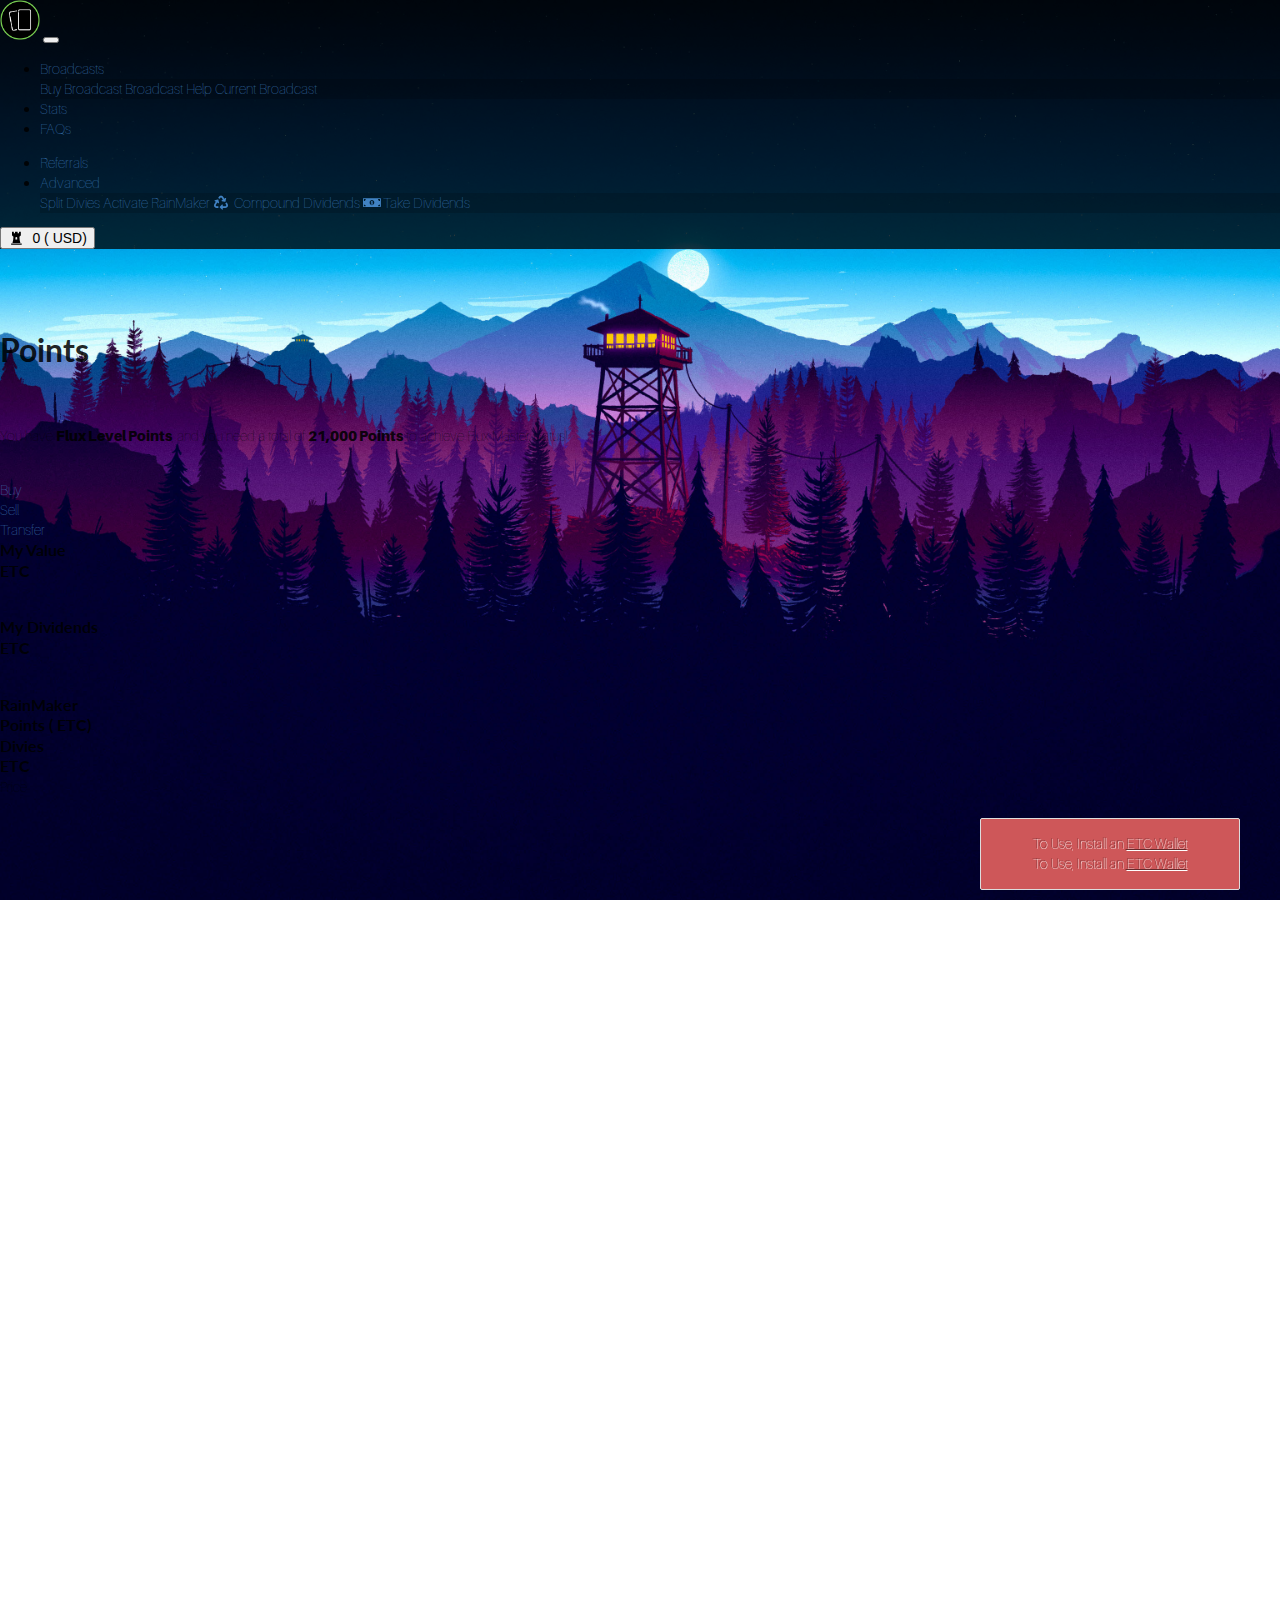
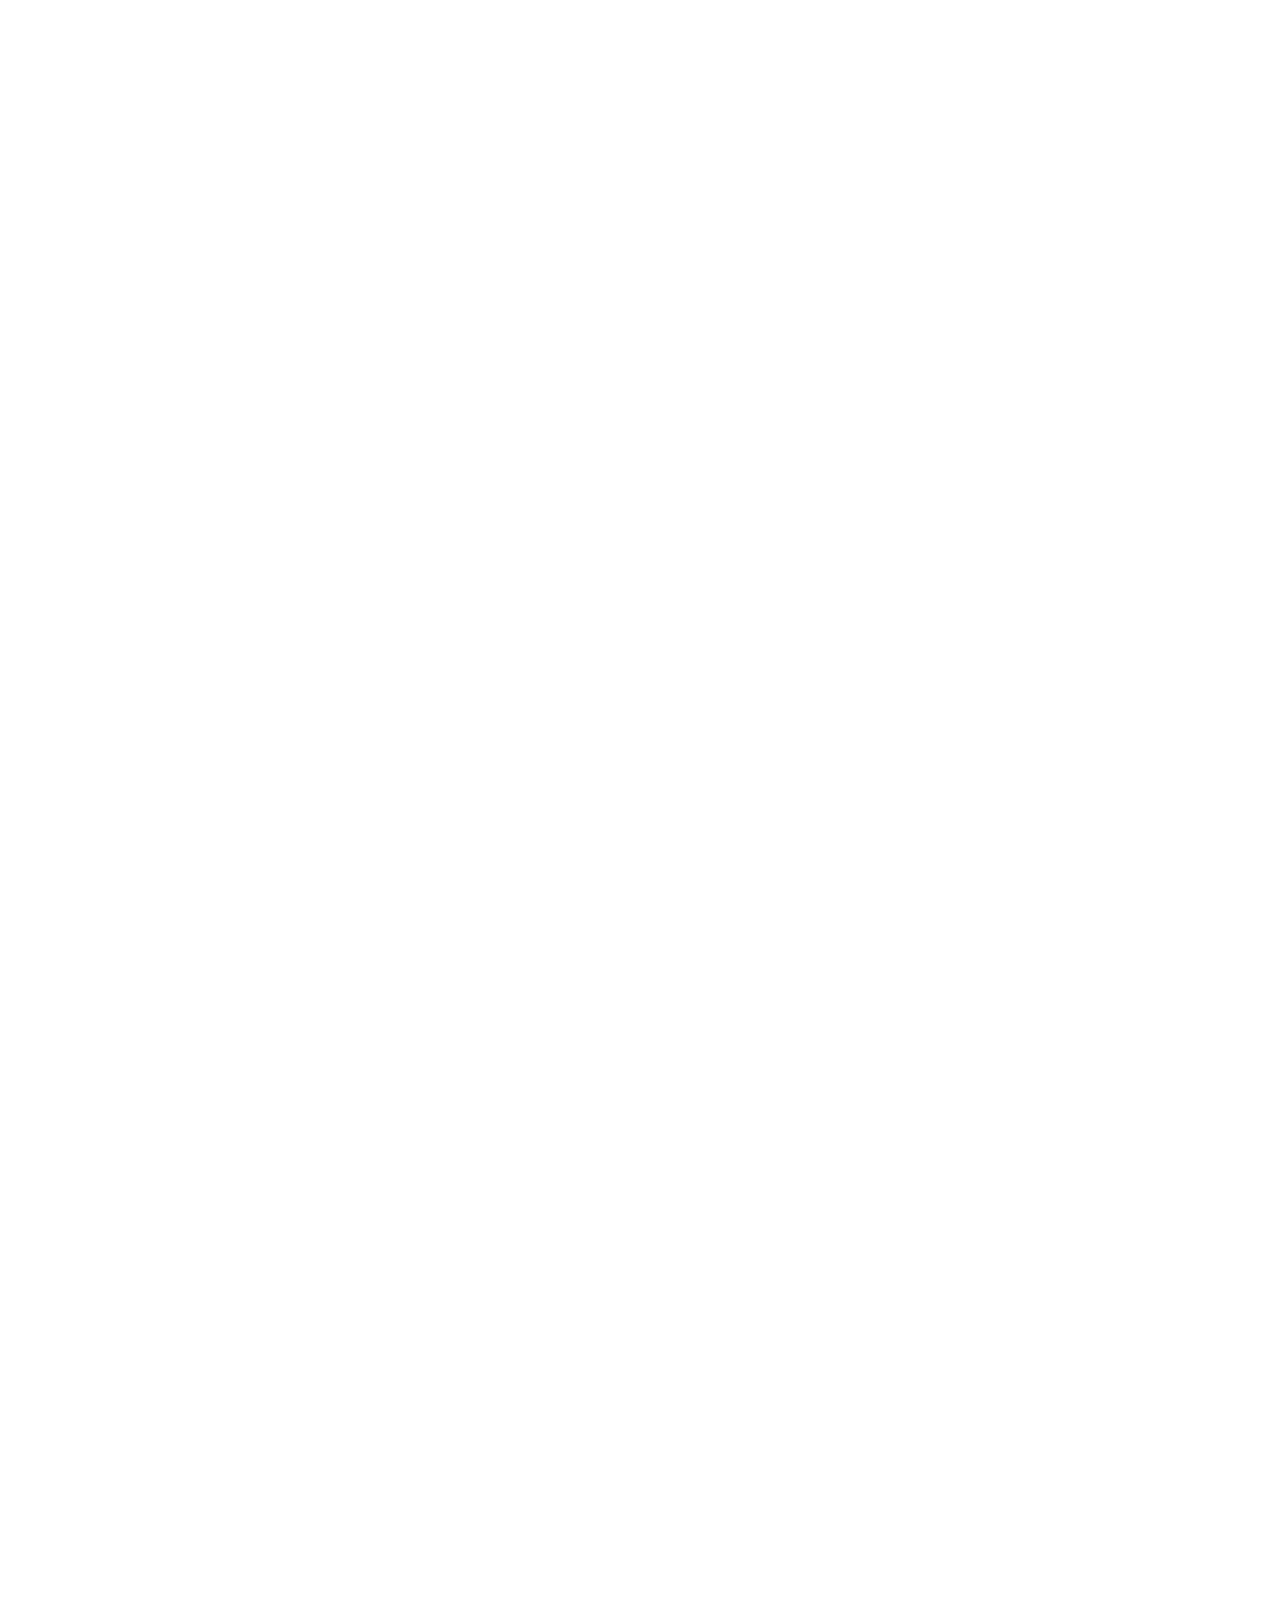
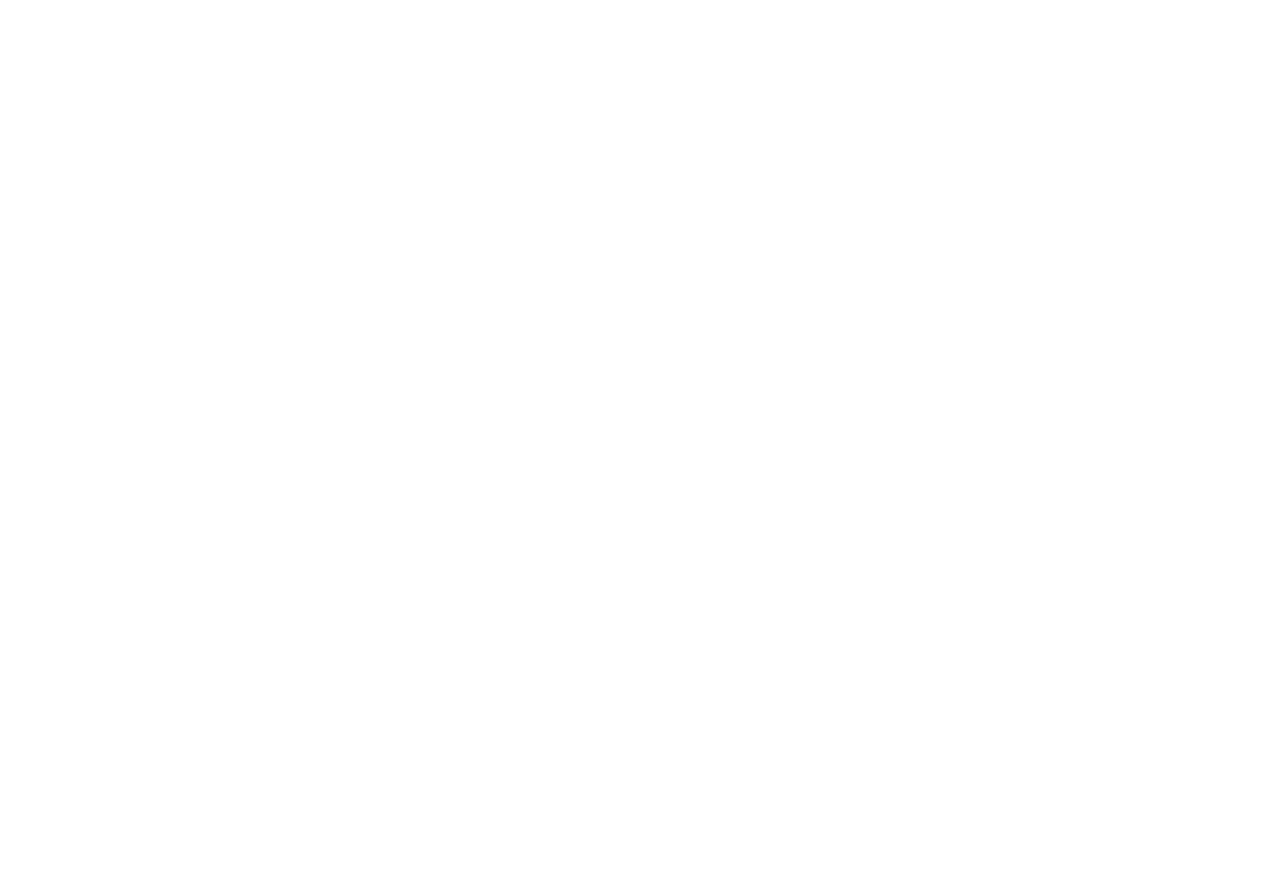
==== index.html @ c02191a7 "Added price charts, UI mods" ====
<!DOCTYPE html>
<html>

<head>
    <meta name="twitter:card" content="summary_large_image" />
    <meta name="twitter:creator" content="@ArcadiumETC" />
    <meta name="twitter:title" content="Flux UI" />
    <meta name="twitter:description" content="Flux UI is an alternative interface for Commonwealth Planetary Prosperity - Try it today!" />
    <meta name="twitter:image" content="https://flux.arcadium.network/assets/img/coin.png"/>
    <meta property="og:url" content="https://flux.arcadium.network" />
    <meta property="og:type" content="website" />
    <meta property="og:title" content="Flux UI" />
    <meta property="og:description" content="Flux UI is an alternative interface for Commonwealth Planetary Prosperity - Try it today!" />
    <meta property="og:image" content="https://flux.arcadium.network/assets/img/coin.png"/>
    <title>Flux UI</title>
    <meta charset="utf8">
    <meta name="description" content="Fast, passive payments for anyone using Ethereum Classic. Provides a steady source of income for entrepeneuers and nomads. Use algorithms and sound money to plan for the future and gain peace of mind.">
    <meta name="keywords" content="Payments, Payment Processing, Live Streaming, ETC Dapps,Ethereum Classic, ETC, Universal Basic Income Dapp, UBI Dapp, UBI Ethereum, Universal Basic income Ethereum, Employment Insurance, Blockchain Insurance, Coops, Cooperative, Blockchain, Blockchain Technology">
    <meta name="viewport" content="width=device-width, initial-scale=1, minimum-scale=1, maximum-scale=1">
    
    <!-- CSS -->
    <link rel="stylesheet" href="assets/css/semantic.min.css">
    <link rel="stylesheet" href="assets/css/alertify.min.css" />
    
  
    
    <!-- Default theme -->
    <link rel="stylesheet" href="assets/css/themes/default.min.css" />
    <link rel="stylesheet" href="assets/css/farmer.css" />
    <link rel="stylesheet" href="assets/css/powh5_style.css" />
    
    <!-- Plugins -->
    <link rel="stylesheet" href="assets/css/ekko-lightbox.min.css">
    <link rel="stylesheet" href="assets/css/tether.min.css">
    <link rel="stylesheet" href="assets/css/owl.carousel.min.css">
    <link rel="stylesheet" href="assets/css/owl.carousel.theme.min.css">
    
    <link rel="stylesheet" href="https://fonts.googleapis.com/icon?family=Material+Icons">
    
    <script src="https://kit.fontawesome.com/f352960784.js" crossorigin="anonymous"></script>

    <!-- Bootstrap theme -->
    <link rel="stylesheet" href="https://stackpath.bootstrapcdn.com/bootswatch/4.4.1/cyborg/bootstrap.min.css">

    <link rel="icon" type="image/png" href="assets/img/etc.png">
</head>

<body>
    <nav class="navbar navbar-expand-lg navbar-dark bg-inverse fluxElementDark1 fixed-top">
        <a class="navbar-brand" href="index.html"><img src="./assets/img/logo_transparent.png" alt="Logo" style="width:40px;"></a>
        <button class="navbar-toggler" type="button" data-toggle="collapse" data-target="#navbarColor02" aria-controls="navbarColor02" aria-expanded="false" aria-label="Toggle navigation">
            <span class="navbar-toggler-icon"></span>
        </button>

        <div class="collapse navbar-collapse" id="navbarColor02">
            <ul class="navbar-nav mr-auto">
                <li class="nav-item dropdown">
                    <a id="navbarDropdown" class="nav-link dropdown-toggle" href="#" role="button" data-toggle="dropdown" aria-haspopup="true" aria-expanded="false" v-pre>
                        <i class="fas fa-bullhorn"></i> Broadcasts <span class="caret"></span>
                    </a>

                    <div class="dropdown-menu dropdown-menu-right fluxElementDark2" aria-labelledby="navbarDropdown">
                        <a class="dropdown-item" href="#" data-toggle="modal" data-target="#sponsorPurchaseModal">Buy Broadcast</a>
                        <a class="dropdown-item" href="#" data-toggle="modal" data-target="#sponsorInstructorModal">Broadcast Help</a>
                        <a class="dropdown-item" href="#" data-toggle="modal" data-target="#sponsorDetailsModal" target="_blank">Current Broadcast</a>
                    </div>
                </li>
                <li class="nav-item"><a class="nav-link" href="#" data-toggle="modal" data-target="#statsModal"><i class="fas fa-info"></i> Stats</a></li>
                <li class="nav-item"><a class="nav-link" href="#" data-toggle="modal" data-target="#faqsModal"><i class="fas fa-question"></i> FAQs</a></li>
            </ul>
            
            <ul class="navbar-nav ml-auto">
                <li class="nav-item"><a class="nav-link" href="#" data-toggle="modal" data-target="#referralModal"><i class="fas fa-share"></i> Referrals</a></li>
                
                <li class="nav-item dropdown">
                    <a id="navbarDropdown" class="nav-link dropdown-toggle" href="#" role="button" data-toggle="dropdown" aria-haspopup="true" aria-expanded="false" v-pre>
                        Advanced <span class="caret"></span>
                    </a>

                    <div class="dropdown-menu dropdown-menu-right fluxElementDark2" aria-labelledby="navbarDropdown">
                        <a class="dropdown-item" href="#" id="distribute"><i class="fas fa-share-alt"></i> Split Divies</a>
                        <a class="dropdown-item" href="#" id="rainMaker"><i class="fas fa-cloud-rain"></i> Activate RainMaker</a>
                        <a class="dropdown-item" href="#" id="reinvest"><i class="recycle icon"></i>Compound Dividends</a>
                        <a class="dropdown-item" href="#" id="withdraw"><i class="money bill alternate icon"></i>Take Dividends</a>
                    </div>
                </li>
            </ul>

            <form class="form-inline my-2 my-lg-0">
                <button class="btn btn-secondary btn-block my-2 my-sm-0" type="submit"><i class="chess rook icon"></i> <span id="etcInContract">0</span> (<span id="sizeUSD">   </span> USD)</button>
            </form>
        </div>
    </nav>
    <br />
    <br />
    <br />
    <br />
    
    <div class="container">
        <div class="row jumbotron">
            <div class="container">
                <div class="row">
                    <h1><span id="myCropTokens"></span> Points</h1><br />
                </div>
                
                <div class="row">
                    <div class="col">
                        <div class="progress">
                            <div class='progress-bar bg-success progress-bar-striped progress-bar-animated' role='progressbar'  aria-valuemin='0' aria-valuemax='21000' id='fluxLevelBar' style="width: 100%"></div>
                        </div>
                        <br />
                        
                        <p>You have <b class="text-warning"><span id="fluxLevelText">Flux Level</span> Points</b>, and you need a total of <b class="text-success">21,000 Points</b> to achieve Flux Master status!</p><br />
                    </div>
                </div>
                
                <div class="row">
                    <div class="col">
                        <a class="btn btn-block btn-outline-success" href="#" data-toggle="modal" data-target="#buyTokensModal">Buy</a>
                    </div>
                            
                    <div class="col">
                        <a class="btn btn-block btn-outline-danger" href="#" data-toggle="modal" data-target="#sellTokensModal">Sell</a>
                    </div>
                            
                    <div class="col">
                        <a class="btn btn-block btn-outline-primary" href="#" data-toggle="modal" data-target="#transferTokensModal">Transfer</a>
                    </div>
                </div>
            </div>
        </div>
        
        <div class="row">
            <div class="col-md-3">
                <h5 class="text-center">
                    My Value<br />
                    <span class="badge badge-pill badge-warning"><span id="myETCValue" class=""></span> ETC</span>
                    <br />
                </h5>
                <br />
            </div>
            
            <div class="col-md-3">
                <h5 class="text-center">
                    My Dividends<br />
                    <span class="badge badge-pill badge-primary"><span id="myCropDividends" class=""></span> ETC</span>
                    <br />
                </h5>
                <br />
            </div>

            <div class="col-md-3">
                <h5 class="text-center">
                    RainMaker<br />
                    <span class="badge badge-pill badge-warning"><span id="rainMakerTokens"></span> Points (<span id="rainMakerDividends"></span> ETC)</span>
                    <br />
                </h5>
            </div>
            
            <div class="col-md-3">
                <h5 class="text-center">
                    Divies<br />
                    <span class="badge badge-pill badge-warning"><span id="diviesBalance"></span> ETC</span>
                    <br />
                </h5>
            </div>
        </div>
        
        <div class="row">
            <div class="col" id="myHoldings">
                
        </div>
        </div>
        
        <div class="row">
            <div class="col card border-info">
                <div class="card-header bg-default text-white">Price</div>
                <div class="card-body">
                    <small>(Over last 7 Days)</small>
                    <svg id="container"></svg>
                    <a href="https://www.xenobank.com/" target="_blank" style="font-size:10px;">(More Data at Xenobank.com)</a>
                </div>
            </div>
        </div>
        <br />
    </div>
    
    <footer class="container jumbotron py-5">
        <div class="row">
            <div class="col-12 col-md">
                <small class="d-block mb-3 text-muted">Thank you for using Flux UI! If you find it useful, I could always do with another cup of coffee (or some extra Dividends)! Have a great day!</small>
                <a class="btn btn-sm btn-success" href="#" data-toggle="modal" data-target="#donateModal">Donate to Arcadium</a>
            </div>
            <div class="col-6 col-md">
                <h5>Arcadium</h5>
                <ul class="list-unstyled text-small">
                    <li><a class="text-muted" href="https://flux.arcadium.network">Flux UI</a></li>
                    <li><a class="text-muted" href="https://vault.arcadium.network" target="_blank">Vault</a></li>
                    <li><a class="text-muted" href="https://twitter.com/ArcadiumETC" target="_blank">Twitter</a></li>
                    <li><a class="text-muted" href="https://github.com/ArcadiumNetwork" target="_blank">GitHub</a></li>
                    <li><a class="text-muted" href="https://t.me/ArcadiumNetwork" target="_blank">Telegram</a></li>
                    
                </ul>
            </div>
            <div class="col-6 col-md">
                <h5>Commonwealth</h5>
                <ul class="list-unstyled text-small">
                    <li><a class="text-muted" href="https://commonwealth.gg" target="_blank">commonwealth.gg</a></li>
                    <li><a class="text-muted" href="https://twitter.com/P3COfficial" target="_blank">Twitter</a></li>
                    <li><a class="text-muted" href="https://medium.com/@masterhax" target="_blank">Medium</a></li>
                    <li><a class="text-muted" href="https://discord.gg/jzZa4SF" target="_blank">Discord</a></li>
                </ul>
            </div>
            <div class="col-6 col-md">
                <h5>Resources</h5>
                <ul class="list-unstyled text-small">
                    <li><a class="text-muted" href="https://blockscout.com/etc/mainnet/address/0xde6fb6a5adbe6415cdaf143f8d90eb01883e42ac/contracts" target="_blank">Smart Contract</a></li>
                    <li><a class="text-muted" href="https://blockscout.com/etc/mainnet/address/0x2078adfc93c4d059f8d038cd699bacada37c76e7/contracts" target="_blank">RainMaker</a></li>
                    <li><a class="text-muted" href="https://blockscout.com/etc/mainnet/address/0xd1a231ae68ebe7aec3ecdaeac4c0776eb525d969/contracts" target="_blank">Divies</a></li>
                    <li><a class="text-muted" href="https://github.com/p3c-bot/p3c-bot.github.io" target="_blank">GitHub</a></li>
                </ul>
            </div>
            <div class="col-6 col-md">
                <h5>About</h5>
                <ul class="list-unstyled text-small">
                    <li><a class="text-muted" href="https://twitter.com/ArcadiumETC" target="_blank">Twitter</a></li>
                    <li><a class="text-muted" href="https://instagram.com/arcadiumnetwork" target="_blank">Instagram</a></li>
                    <li><a class="text-muted" href="https://t.me/ArcadiumNetwork" target="_blank">Telegram</a></li>
                </ul>
            </div>
        </div>
    </footer>
    
    <div class="modal" id="referralModal">
        <div class="modal-dialog">
            <div class="modal-content">
                <div class="modal-header">
                    <h4 class="modal-title"><i class="fas fa-long-arrow-alt-right"></i>  Referrals</h4>
                    <button type="button" class="close" data-dismiss="modal">&times;</button>
                </div>

                <div class="modal-body">
                    <div class="container">
                        <div class="row">
                            <div id="masternode" class="ui segments masternode hidden">
                                <div class="link masternode">
                                    <a id="masternodeLink" href="/?ref=0x">https://flux.arcadium.network/index.html?ref=0x123456</a>
                                    <button id="copyMNButton" class="btn btn-primary" data-clipboard-text="">
                                        <i class="copy icon"></i> Copy Address
                                    </button>
                                </div>  
                            </div>
                            <p>API Key:
                                <strong>33%</strong> of the community fee (3% of total) goes to the link creator when Points are bought with their link. <b>You must have 1 Point for your link to be active.</b> <a href="https://medium.com/@masterhax/how-do-referral-links-work-in-p3c-13c8242fd9d9" target="_blank">Learn more.</a>
                            </p>
                        </div>
                    </div>
                    
                    <div class="text-center">
                        <a href="#">Button to Copy</a>
                    </div>
                </div>

                <div class="modal-footer">
                    <button type="button" class="btn btn-danger" data-dismiss="modal">Close</button>
                </div>
            </div>
        </div>
    </div>
    
    <div class="modal" id="donateModal">
        <div class="modal-dialog">
            <div class="modal-content">
                <div class="modal-header">
                    <h4 class="modal-title"><i class="fas fa-long-arrow-alt-right"></i>  Donate to Arcadium</h4>
                    <button type="button" class="close" data-dismiss="modal">&times;</button>
                </div>

                <div class="modal-body">
                    <div class="container">
                        <div class="row">
                            <div class="col text-center">
                                <b>Send me some Points</b>
                                <img src="https://chart.googleapis.com/chart?chs=150x150&amp;cht=qr&amp;chl=0x8C3384569C5174E8Fe196b007fBbf4557475c6F5&amp;choe=UTF-8" alt="Flux Donations Address">
                                <br />
                                <small>Donating Points to Arcadium helps to motivate further development!</small><br />
                            </div>
                            
                            <div class="col text-center">
                                <b>Send Divies some ETC</b>
                                <img src="https://chart.googleapis.com/chart?chs=150x150&amp;cht=qr&amp;chl=0xd1A231ae68eBE7Aec3ECDAEAC4C0776eB525D969&amp;choe=UTF-8" alt="Flux Donations Address">
                                <br />
                                <small>Donating ETC to Divies helps the entire Commonwealth! Thank You!</small><br />
                            </div>
                        </div>
                    </div>
                    
                    <div class="text-center">
                        
                    </div>
                    <p>Thank you very much for considering a donation to Arcadium! Before you continue, please be aware that anything sent to Arcadium addresses cannot be refunded - so please, only send what you can absolutely afford. Donations received by Arcadium will be used to fund future development efforts and new projects. Donations of ETC to Divies will help the entire Commonwealth.</p>
                </div>

                <div class="modal-footer">
                    <button type="button" class="btn btn-danger" data-dismiss="modal">Close</button>
                </div>
            </div>
        </div>
    </div>
    
    <!-- Modals -->
    <div class="modal" id="buyTokensModal">
            <div class="modal-dialog">
                <div class="modal-content">
                    <div class="modal-header">
                        <h4 class="modal-title"><i class="fas fa-dollar-sign"></i>  Buy Points</h4>
                        <button type="button" class="close" data-dismiss="modal">&times;</button>
                    </div>

                    <div class="modal-body" id="buyArea">
                        <h3><strong>Price: </strong><span id="tokenBuyGet">0.0000</span></h3>
                        <small>Right now, 1 Point costs <b><span id="priceUSD"></span> USD</b>.</small>
                        <input placeholder="ETC to Spend..." class="form-control" type="text" id="buyInput"><br />
                        <button id="buy" class="btn btn-block btn-success">Buy Points</button>
                        <div id="buyAmount" class="ui fluid large basic green button approx no click buy-amount">
                            <i>How much will you buy?</i>
                        </div>
                    </div>

                    <div class="modal-footer">
                        <button type="button" class="btn btn-danger" data-dismiss="modal">Close</button>
                    </div>
                </div>
            </div>
        </div>
        
        <div class="modal" id="sellTokensModal">
            <div class="modal-dialog">
                <div class="modal-content">
                    <div class="modal-header">
                        <h4 class="modal-title"><i class="fas fa-dollar-sign"></i>  Sell Points</h4>
                        <button type="button" class="close" data-dismiss="modal">&times;</button>
                    </div>

                    <div class="modal-body">
                        <h3><strong>Price: </strong><span class="buy-price" id="tokenSellGet">0.00</span></h3>
                        <input placeholder="Points to Sell..." class="form-control" type="text" id="sellInput"><br />
                        <button id="sell" class="btn btn-block btn-danger">Sell Points</button>
                        <div id="sellAmount" class="ui fluid large basic blue button no click approx" style="margin-top:10px;">
                            <i>How much will you sell?</i>
                        </div>
                    </div>

                    <div class="modal-footer">
                        <button type="button" class="btn btn-danger" data-dismiss="modal">Close</button>
                    </div>
                </div>
            </div>
        </div>
        
        <div class="modal" id="transferTokensModal">
            <div class="modal-dialog">
                <div class="modal-content">
                    <div class="modal-header">
                        <h4 class="modal-title"><i class="fas fa-long-arrow-alt-right"></i>  Transfer Points</h4>
                        <button type="button" class="close" data-dismiss="modal">&times;</button>
                    </div>

                    <div class="modal-body">
                        <b>Pure Address:</b> <span id="myCropAddress" class="approx"></span>
                        <button id="copyAddressButton" class="btn btn-block btn-warning" data-clipboard-text=""><i class="copy icon"></i> Copy Address</button><br />
                        <input type="text" id="transferAddress" class="form-control" placeholder="Destination Address"><br />
                        <input type="text" id="transferTokenCount" class="form-control" placeholder="Amount of Points"><br />
                        <button id="transfer" class="btn btn-block btn-info"><i class="right arrow icon"></i> Transfer</button>
                    </div>

                    <div class="modal-footer">
                        <button type="button" class="btn btn-danger" data-dismiss="modal">Close</button>
                    </div>
                </div>
            </div>
        </div>
    
    <div class="modal" id="faqsModal">
        <div class="modal-dialog">
            <div class="modal-content">
                <div class="modal-header">
                    <h4 class="modal-title"><i class="fas fa-long-arrow-alt-right"></i>  FAQs</h4>
                    <button type="button" class="close" data-dismiss="modal">&times;</button>
                </div>

                <div class="modal-body">
                    <div class="container">
                        <div class="row">
                            <h3>What is Flux UI?</h3>
                            <p>
                                Flux UI is a new project built upon Commonwealth - a Planetary Prosperity for the Future. It offers an alternative interface to manage your Points and Dividends, and will offer more unique features as development continues.<br />
                                <br />
                                Flux UI has been developed atop the Pure model of P3C - so you will have tokens directly in your wallet, rather than in a Farm or Crop. If you wish to use these features, you can access them via <a href="https://commonwealth.gg/use.html">The original Commonwealth interface</a>.
                            </p>
                            <a href="https://github.com/arcadiumnetwork/Flux-UI" class="btn btn-secondary btn-block" target="_blank">GitHub</a><br />
                            <hr />
                            <br />
                        </div>
                        <br />
                        
                        <div class="row">
                            <h3>About the Project</h3>
                            <p>
                                If you have any questions about Flux UI, or if you would like to build upon it, the links below may be of great help to you. Of course, feel free to join our Community on Telegram, too!
                            </p>
                            <a href="https://t.me/Flux UIETC" class="btn btn-primary btn-block" target="_blank">Join the Community</a><br />
                            <hr />
                            <br />
                        </div>
                        <br />
                        
                        <div class="row">
                            <h3>Learn More</h3>
                            <p>
                                Flux UI is a new project built upon Commonwealth - a Planetary Prosperity for the Future. It offers an alternative interface to manage your Points and Dividends, and will offer more unique features as development continues.<br />
                                <br />
                                Flux UI has been developed atop the Pure model of P3C - so you will have tokens directly in your wallet, rather than in a Farm or Crop. If you wish to use these features, you can access them via <a href="https://commonwealth.gg/use.html">The original Commonwealth interface</a>.
                            </p>
                            <a href="https://commonwealth.gg" class="btn btn-info btn-block" target="_blank">Commonwealth</a>
                        </div>
                        <br />
                        
                    </div>
                </div>

                <div class="modal-footer">
                    <button type="button" class="btn btn-danger" data-dismiss="modal">Close</button>
                </div>
            </div>
        </div>
    </div>
    
    <div class="modal" id="statsModal">
            <div class="modal-dialog">
                <div class="modal-content">
                    <div class="modal-header">
                        <h4 class="modal-title"><i class="fas fa-long-arrow-alt-right"></i>  Commonwealth Stats</h4>
                        <button type="button" class="close" data-dismiss="modal">&times;</button>
                    </div>

                    <div class="modal-body">
                        <div id="createdStats">
                            <h3>Dividends Distributed: <b><span id="totalDividends"></span></b> <i>(about <span id="dividendsUSD"></span> USD)</i></h3>
                        </div>
                    </div>

                    <div class="modal-footer">
                        <button type="button" class="btn btn-danger" data-dismiss="modal">Close</button>
                    </div>
                </div>
            </div>
        </div>
    
    <!-- Sponsor Modals -->
    <div class="modal" id="sponsorPurchaseModal">
        <div class="modal-dialog">
            <div class="modal-content">
                <div class="modal-header">
                    <h4 class="modal-title"><i class="fas fa-long-arrow-alt-right"></i>  Buy Adspace</h4>
                    <button type="button" class="close" data-dismiss="modal">&times;</button>
                </div>

                <div class="modal-body">
                    <form class="ui form">
                        <div class="form-group">
                            <label>Img URL (30x30) - Optional:</label>
                            <input type="text" id="imgLink" class="form-control" placeholder="https://i.imgur.com/7iEyv4Q.png">
                        </div>
                        
                        <div class="form-group">
                            <label>Text</label>
                            <input type="text" id="text" class="form-control" placeholder="New ICO incoming!">
                        </div>
                        
                        <div class="form-group">
                            <label>Link Text</label>
                            <input type="text" id="hyperlinkText" class="form-control" placeholder="Click Here.">
                        </div>
                        
                        <div class="form-group">
                            <label>Link (include http/https):</label>
                            <input type="text" id="hyperlink" class="form-control" placeholder="https://company.com">
                        </div>
                    </form>
                    
                    <div class="row sponsor">
                        <p>Preview: </p>
                        <div id="sampleAd" class="current"></div>
                    </div>
                    <button id="sample"   class="btn btn-block btn-info">Generate Preview</button>
                    <button id="purchase" class="btn btn-block btn-success">Purchase for <div id="price">price</div></button>
                </div>

                <div class="modal-footer">
                    <button type="button" class="btn btn-danger" data-dismiss="modal">Close</button>
                </div>
            </div>
        </div>
    </div>

    <div class="modal" id="sponsorInstructorModal">
            <div class="modal-dialog">
                <div class="modal-content">
                    <div class="modal-header">
                        <h4 class="modal-title"><i class="fas fa-long-arrow-alt-right"></i>  How to Use</h4>
                        <button type="button" class="close" data-dismiss="modal">&times;</button>
                    </div>

                    <div class="modal-body">
                        <p>
                            Store your ad on-chain and show it across the Commonwealth network!<br />
                            There are 2 simple steps to broadcasting on the Commonwealth network.
                        </p>
                        <ul>
                            <li>1. Make sure you have an <a target="_blank" href="https://forum.saturn.network/t/how-to-install-saturn-wallet-create-a-new-account/1302">ETC wallet</a> with ETC in it.</li>
                            <li>2. Fill out the fields below "Buy It!" and click "Purchase" when ready.</li>
                        </ul>
                        <h3>Rules: </h3>
                        <ul>
                            <li>Length of Text AND Link Text less than 140 characters. Img link 30 x 30.</li>
                            <li>Your image link should link to the actual image, make sure URL ends with .jpeg , .jpg , .gif , .svg, or .png</li>
                            <li>Broadcast is stored permanently on the blockchain and can be read by any Ethereum Classic node! Also hosted on our <a target="_blank" href="https://api.commonwealth.gg/sponsor/">server</a></li>
                        </ul>
                    </div>

                    <div class="modal-footer">
                        <button type="button" class="btn btn-danger" data-dismiss="modal">Close</button>
                    </div>
                </div>
            </div>
        </div>
    
    <div class="modal" id="sponsorDetailsModal">
            <div class="modal-dialog">
                <div class="modal-content">
                    <div class="modal-header">
                        <h4 class="modal-title"><i class="fas fa-long-arrow-alt-right"></i>  Sponsor Details</h4>
                        <button type="button" class="close" data-dismiss="modal">&times;</button>
                    </div>

                    <div class="modal-body">
                        <div id="currentImg" class="sponsorPrice">1234/token</div>
                        <h3><span id="currentText" class="sponsorPrice">1234/token</span></h3>
                        <p><span id="currentLinkText" class="sponsorPrice">1234/token</span></p>
                        <span id="currentLink" class="btn btn-block btn-primary">1234/token</span>
                        <hr />
                        <p>
                            <b>Owner <span id="owner"></span></b>
                            <i><span id="time" class="sponsorPrice"></span><span id="purchasePrice" class="sponsorPrice"></span></i>
                        </p>
                    </div>

                    <div class="modal-footer">
                        <button type="button" class="btn btn-danger" data-dismiss="modal">Close</button>
                    </div>
                </div>
            </div>
        </div>
    
    <nav class="navbar fixed-bottom navbar-expand-sm navbar-dark bg-dark">
      <a class="navbar-brand" href="#"><div id="current"></div></a>
      <div class="navbar-collapse collapse" id="navbarCollapse" style="">
        <ul class="navbar-nav mr-auto">
          
        </ul>
          
          <ul class="navbar-nav ml-auto">
            
          </ul>
      </div>
    </nav>

    <script src="https://cdnjs.cloudflare.com/ajax/libs/jquery/3.4.1/jquery.min.js"></script>
    <script src="https://cdnjs.cloudflare.com/ajax/libs/twitter-bootstrap/4.4.1/js/bootstrap.min.js"></script>
    <script src="assets/js/tether.min.js"></script>
    <script src="assets/js/d3.v5.min.js"></script>
    <script src="assets/js/alertify.min.js"></script>
    <script src="assets/js/semantic.min.js"></script>
    <script src="assets/js/moment.min.js"></script>
    <script src="assets/js/web3.min.js"></script>
    <script src="assets/js/clipboard.min.js"></script>
    <script src="assets/js/lodash.min.js"></script>

    <script src="assets/lib/util.js"></script>
    <script src="assets/lib/home.js"></script>
    <script src="assets/lib/contracts.js"></script>
    <script src="assets/lib/pure.js"></script>
    <script src="assets/lib/prices.js"></script>
    <script src="assets/lib/rainmaker.js"></script>
    <script src="assets/lib/masternode.js"></script>
    <script src="assets/lib/sponsor.js"></script>
    <script src="assets/lib/use.js"></script>
    <script src="assets/lib/charts.js"></script>
</body>
</html>
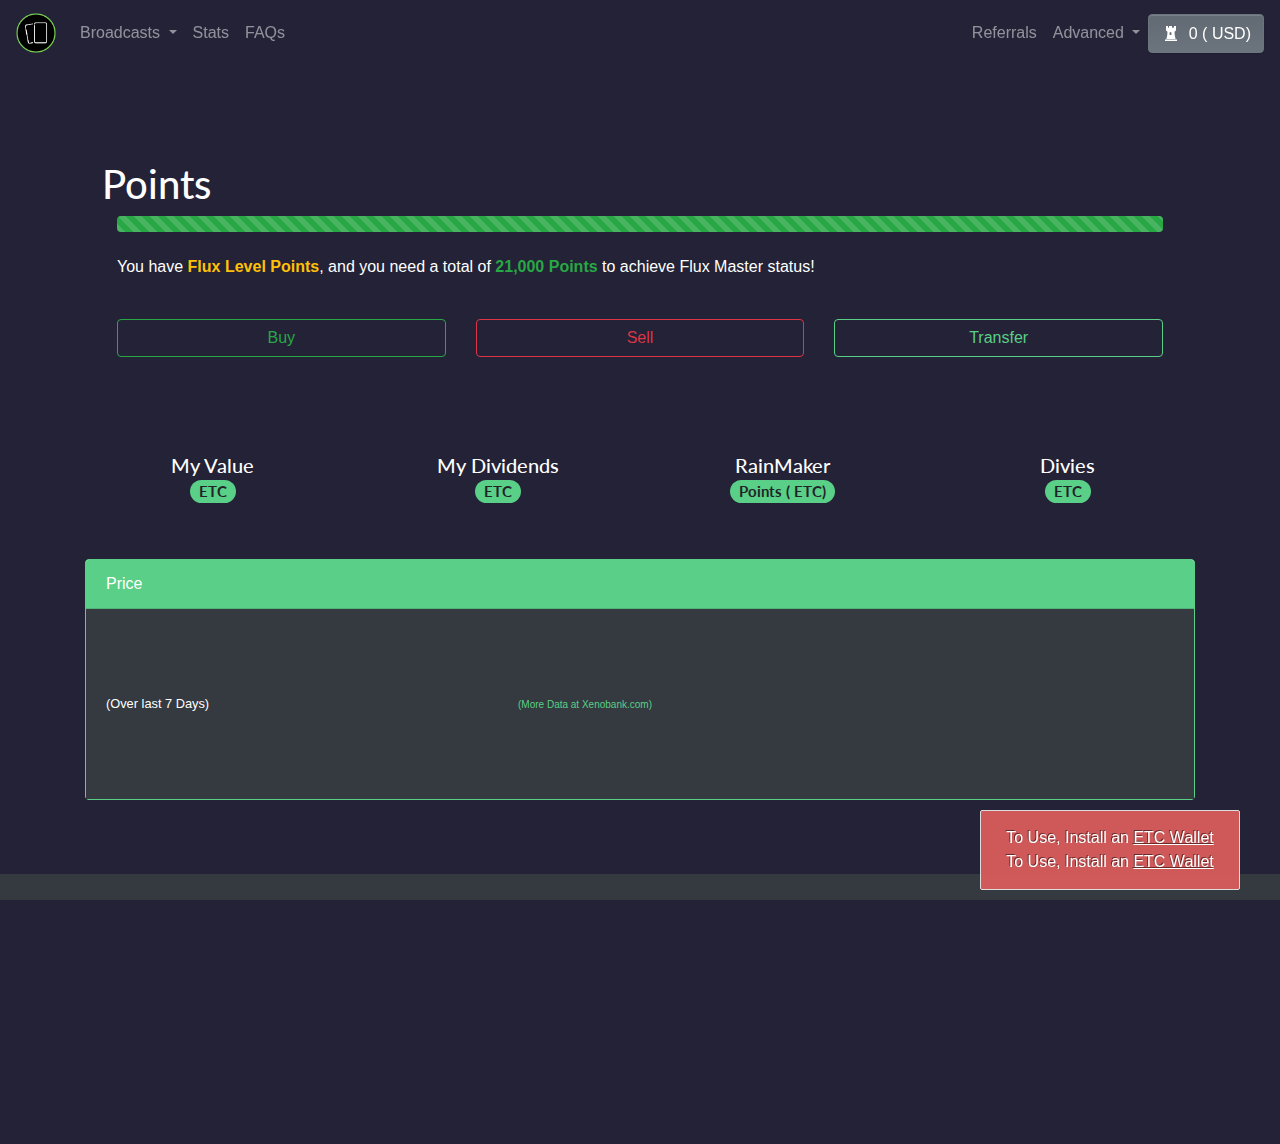
==== commit 6c0a9597: "Theme Experiment" ====
--- a/index.html
+++ b/index.html
@@ -40,13 +40,13 @@
     <script src="https://kit.fontawesome.com/f352960784.js" crossorigin="anonymous"></script>
 
     <!-- Bootstrap theme -->
-    <link rel="stylesheet" href="https://stackpath.bootstrapcdn.com/bootswatch/4.4.1/cyborg/bootstrap.min.css">
+    <link rel="stylesheet" href="assets/css/bootstrap.min.css">
 
     <link rel="icon" type="image/png" href="assets/img/etc.png">
 </head>
 
 <body>
-    <nav class="navbar navbar-expand-lg navbar-dark bg-inverse fluxElementDark1 fixed-top">
+    <nav class="navbar navbar-expand-lg navbar-dark bg-inverse fixed-top">
         <a class="navbar-brand" href="index.html"><img src="./assets/img/logo_transparent.png" alt="Logo" style="width:40px;"></a>
         <button class="navbar-toggler" type="button" data-toggle="collapse" data-target="#navbarColor02" aria-controls="navbarColor02" aria-expanded="false" aria-label="Toggle navigation">
             <span class="navbar-toggler-icon"></span>
@@ -134,7 +134,7 @@
             <div class="col-md-3">
                 <h5 class="text-center">
                     My Value<br />
-                    <span class="badge badge-pill badge-warning"><span id="myETCValue" class=""></span> ETC</span>
+                    <span class="badge badge-pill badge-primary"><span id="myETCValue" class=""></span> ETC</span>
                     <br />
                 </h5>
                 <br />
@@ -152,19 +152,22 @@
             <div class="col-md-3">
                 <h5 class="text-center">
                     RainMaker<br />
-                    <span class="badge badge-pill badge-warning"><span id="rainMakerTokens"></span> Points (<span id="rainMakerDividends"></span> ETC)</span>
+                    <span class="badge badge-pill badge-primary"><span id="rainMakerTokens"></span> Points (<span id="rainMakerDividends"></span> ETC)</span>
                     <br />
                 </h5>
+                <br />
             </div>
             
             <div class="col-md-3">
                 <h5 class="text-center">
                     Divies<br />
-                    <span class="badge badge-pill badge-warning"><span id="diviesBalance"></span> ETC</span>
+                    <span class="badge badge-pill badge-primary"><span id="diviesBalance"></span> ETC</span>
                     <br />
                 </h5>
-            </div>
-        </div>
+                <br />
+            </div>
+        </div>
+        <br />
         
         <div class="row">
             <div class="col" id="myHoldings">
@@ -173,13 +176,16 @@
         </div>
         
         <div class="row">
-            <div class="col card border-info">
-                <div class="card-header bg-default text-white">Price</div>
-                <div class="card-body">
-                    <small>(Over last 7 Days)</small>
-                    <svg id="container"></svg>
-                    <a href="https://www.xenobank.com/" target="_blank" style="font-size:10px;">(More Data at Xenobank.com)</a>
-                </div>
+            <div class="col">
+                <div class="card border-primary">
+                    <div class="card-header bg-primary text-white">Price</div>
+                    <div class="card-body bg-dark">
+                        <small>(Over last 7 Days)</small>
+                        <svg id="container"></svg>
+                        <a href="https://www.xenobank.com/" target="_blank" style="font-size:10px;">(More Data at Xenobank.com)</a>
+                    </div>
+                </div>
+                <br />
             </div>
         </div>
         <br />
--- a/assets/css/powh5_style.css
+++ b/assets/css/powh5_style.css
@@ -3,13 +3,7 @@
     overflow-x: hidden;
 }
 
-body {
-  background: url('../img/wallpaper_1.jpg') no-repeat center center fixed;
-  -webkit-background-size: cover;
-  -moz-background-size: cover;
-  background-size: cover;
-  -o-background-size: cover;
-}
+
 
 .fluxElementDark1 {
     background-color: rgba(0,0,0,0.75);
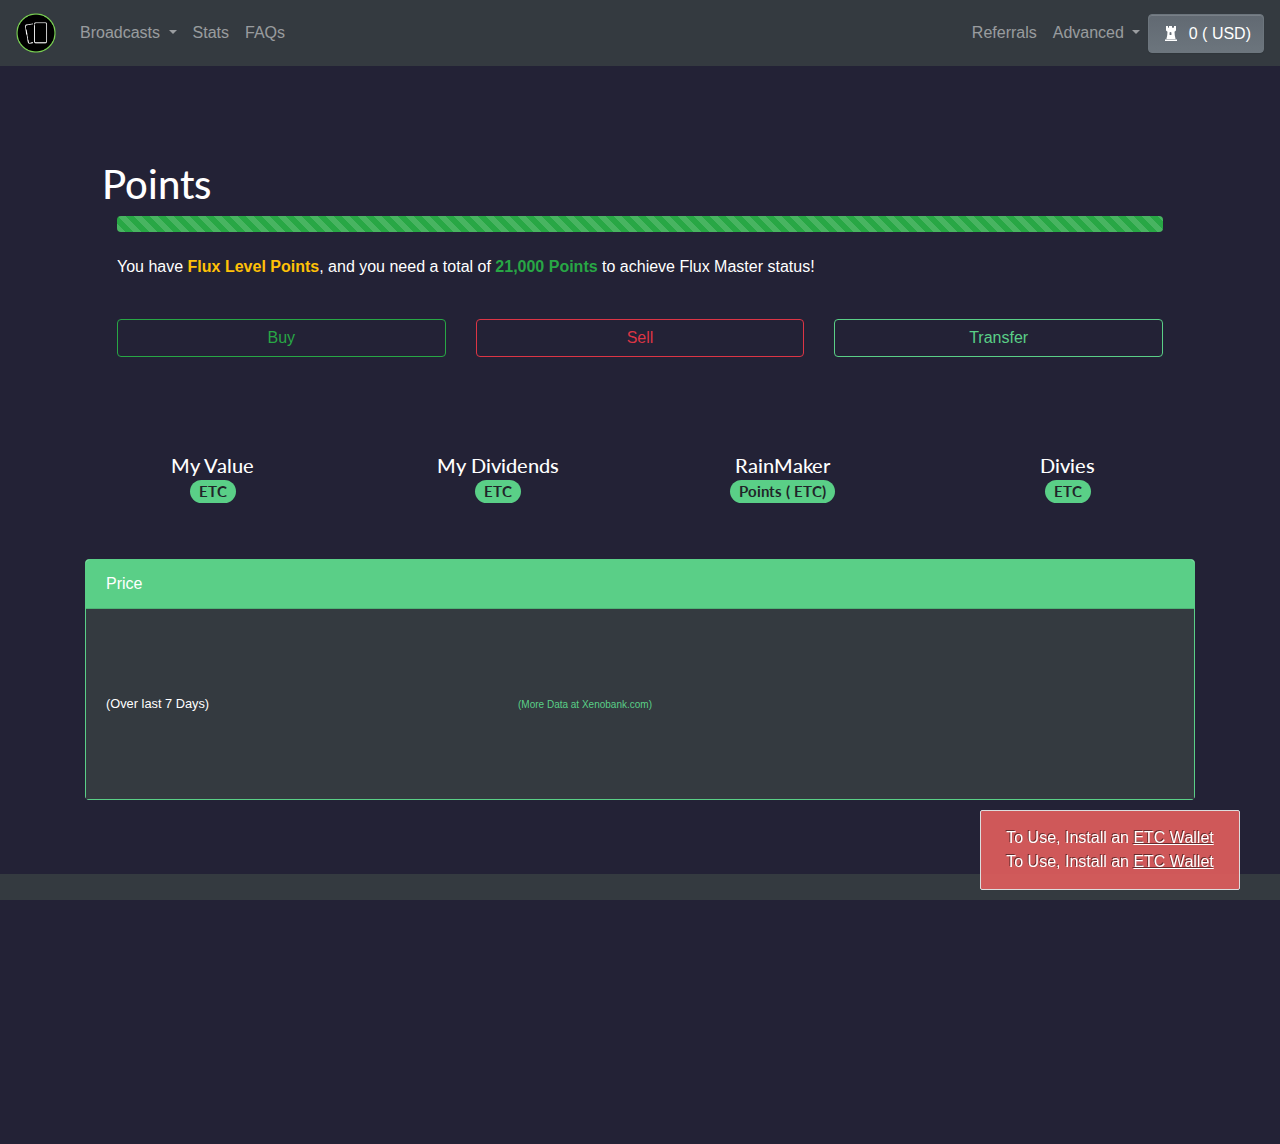
==== commit 74bcaf1c: "Fix navbar" ====
--- a/index.html
+++ b/index.html
@@ -46,7 +46,7 @@
 </head>
 
 <body>
-    <nav class="navbar navbar-expand-lg navbar-dark bg-inverse fixed-top">
+    <nav class="navbar navbar-expand-lg navbar-dark bg-dark fixed-top">
         <a class="navbar-brand" href="index.html"><img src="./assets/img/logo_transparent.png" alt="Logo" style="width:40px;"></a>
         <button class="navbar-toggler" type="button" data-toggle="collapse" data-target="#navbarColor02" aria-controls="navbarColor02" aria-expanded="false" aria-label="Toggle navigation">
             <span class="navbar-toggler-icon"></span>
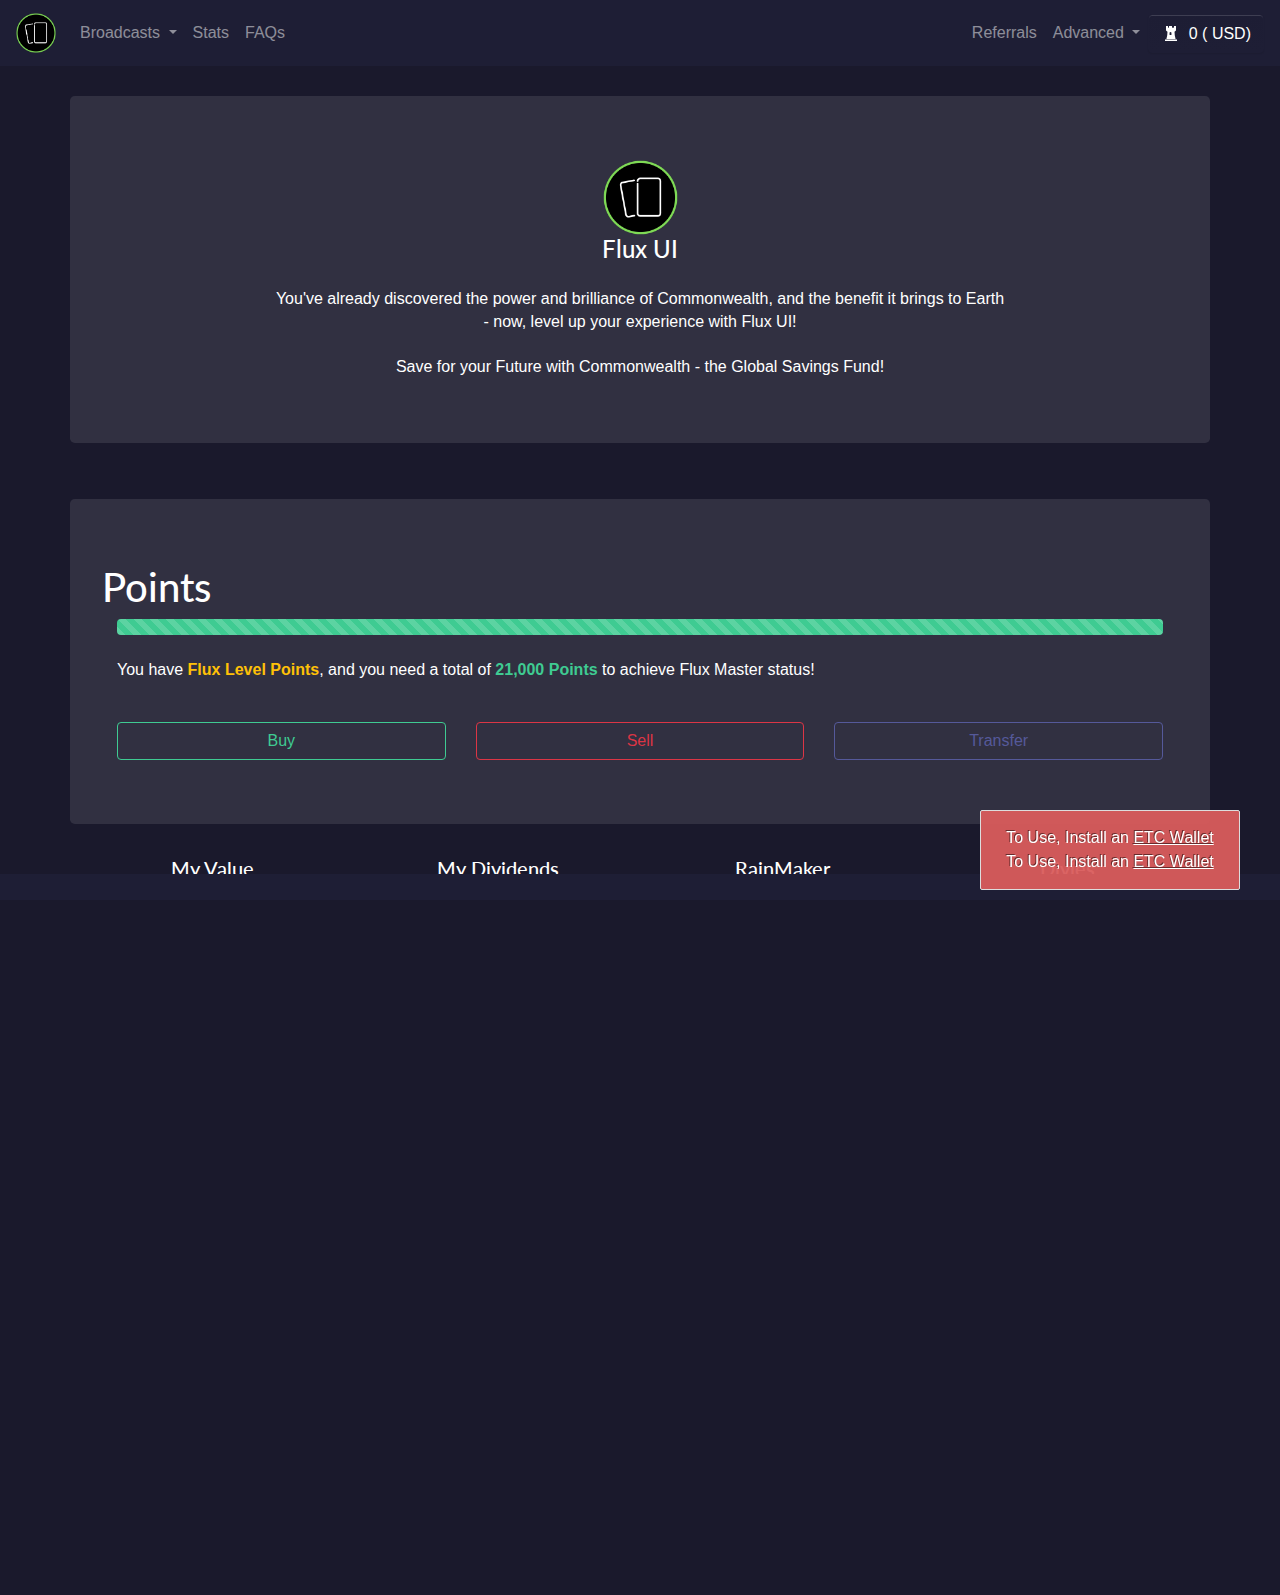
==== commit 714b1f54: "Overhaul of UI" ====
--- a/index.html
+++ b/index.html
@@ -98,6 +98,31 @@
     
     <div class="container">
         <div class="row jumbotron">
+            <div class="container text-center">
+                <div class="row">
+                    <div class="col">
+                        <img src="./assets/img/logo_transparent.png" alt="Logo" style="width:75px;"><br />
+                        <h4>Flux UI</h4>
+                    </div>
+                </div>
+                
+                <div class="row">
+                    <div class="col">
+                        <br />
+                        <p>
+                            You&apos;ve already discovered the power and brilliance of Commonwealth, and the benefit it brings to Earth<br />
+                            - now, level up your experience with Flux UI!
+                            <br />
+                            <br />
+                            Save for your Future with Commonwealth - the Global Savings Fund!
+                        </p>
+                    </div>
+                </div>
+            </div>
+        </div>
+        <br />
+        
+        <div class="row jumbotron">
             <div class="container">
                 <div class="row">
                     <h1><span id="myCropTokens"></span> Points</h1><br />
@@ -195,7 +220,7 @@
         <div class="row">
             <div class="col-12 col-md">
                 <small class="d-block mb-3 text-muted">Thank you for using Flux UI! If you find it useful, I could always do with another cup of coffee (or some extra Dividends)! Have a great day!</small>
-                <a class="btn btn-sm btn-success" href="#" data-toggle="modal" data-target="#donateModal">Donate to Arcadium</a>
+                <a class="btn btn-sm btn-primary btn-block" href="#" data-toggle="modal" data-target="#donateModal">Donate to Arcadium</a><br />
             </div>
             <div class="col-6 col-md">
                 <h5>Arcadium</h5>
@@ -236,6 +261,8 @@
             </div>
         </div>
     </footer>
+    <br />
+    <br />
     
     <div class="modal" id="referralModal">
         <div class="modal-dialog">
@@ -263,7 +290,7 @@
                     </div>
                     
                     <div class="text-center">
-                        <a href="#">Button to Copy</a>
+                       
                     </div>
                 </div>
 
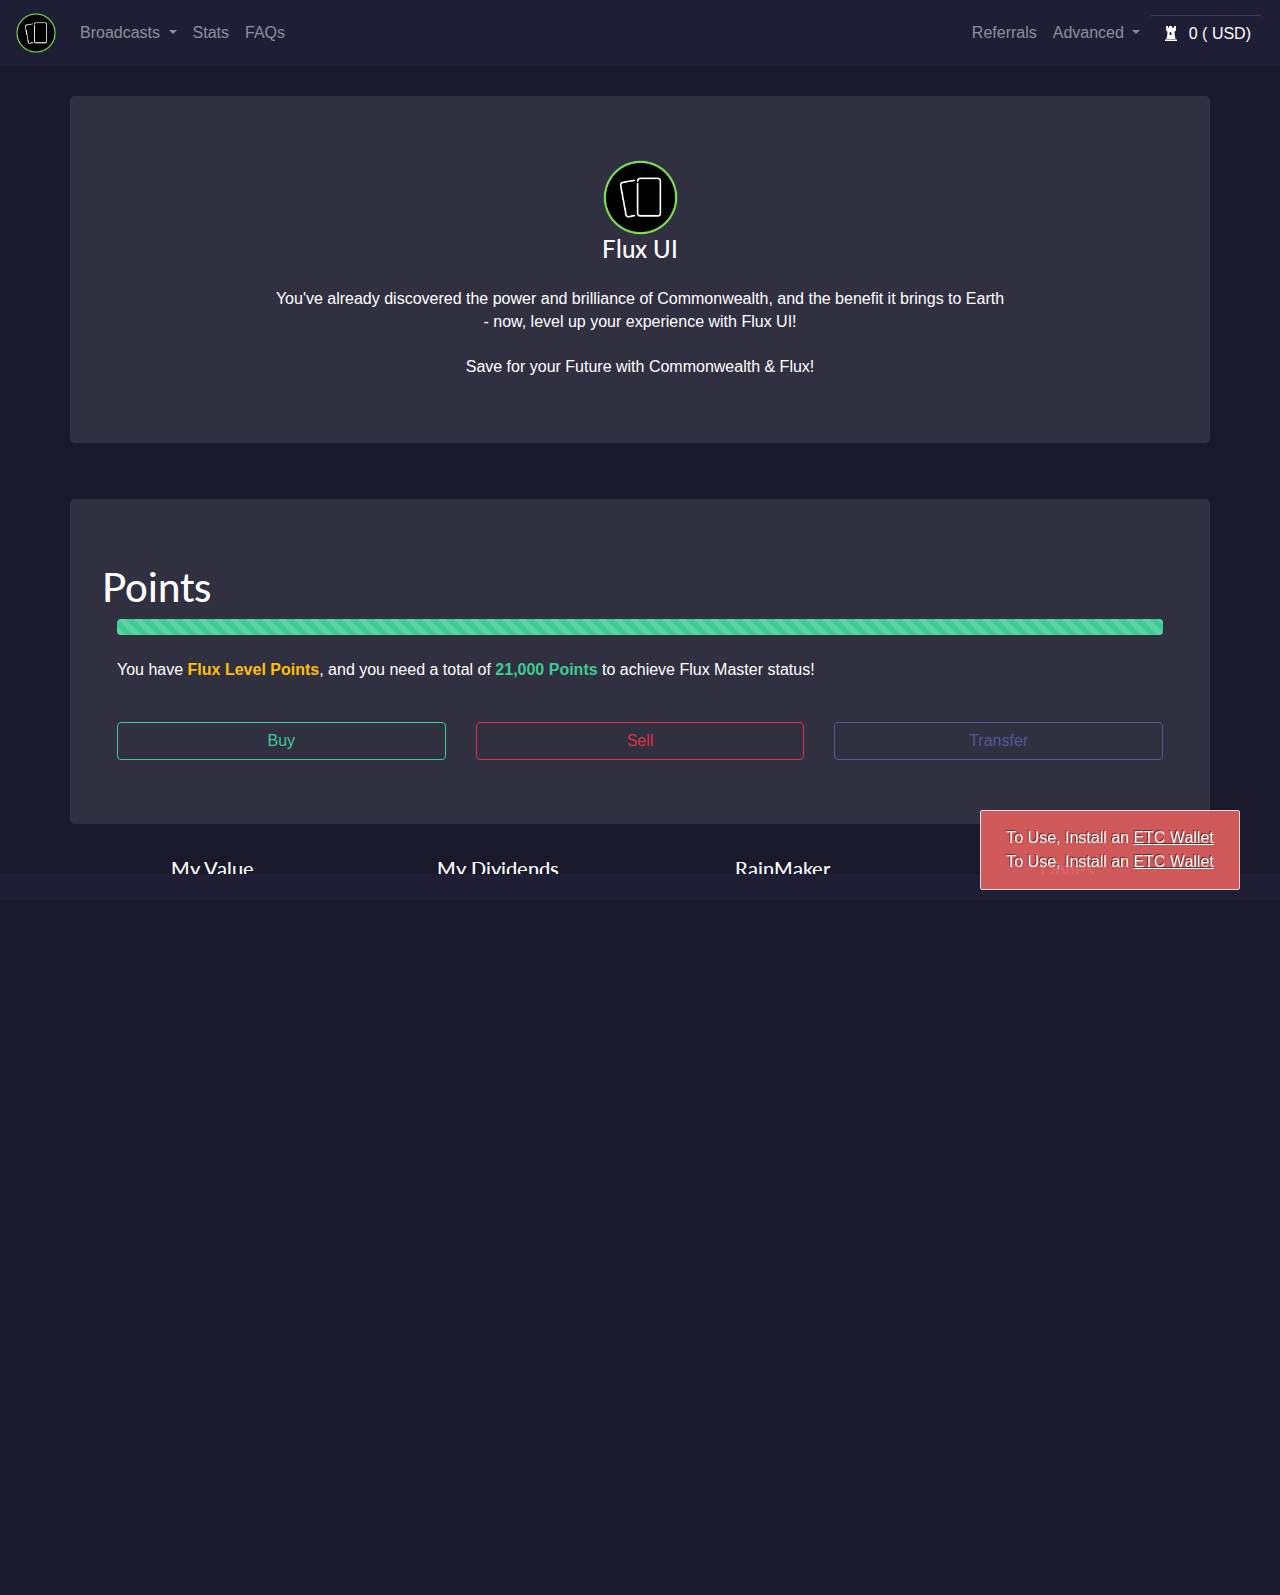
==== commit 4e1d3a8f: "words change" ====
--- a/index.html
+++ b/index.html
@@ -114,7 +114,7 @@
                             - now, level up your experience with Flux UI!
                             <br />
                             <br />
-                            Save for your Future with Commonwealth - the Global Savings Fund!
+                            Save for your Future with Commonwealth &amp; Flux!
                         </p>
                     </div>
                 </div>
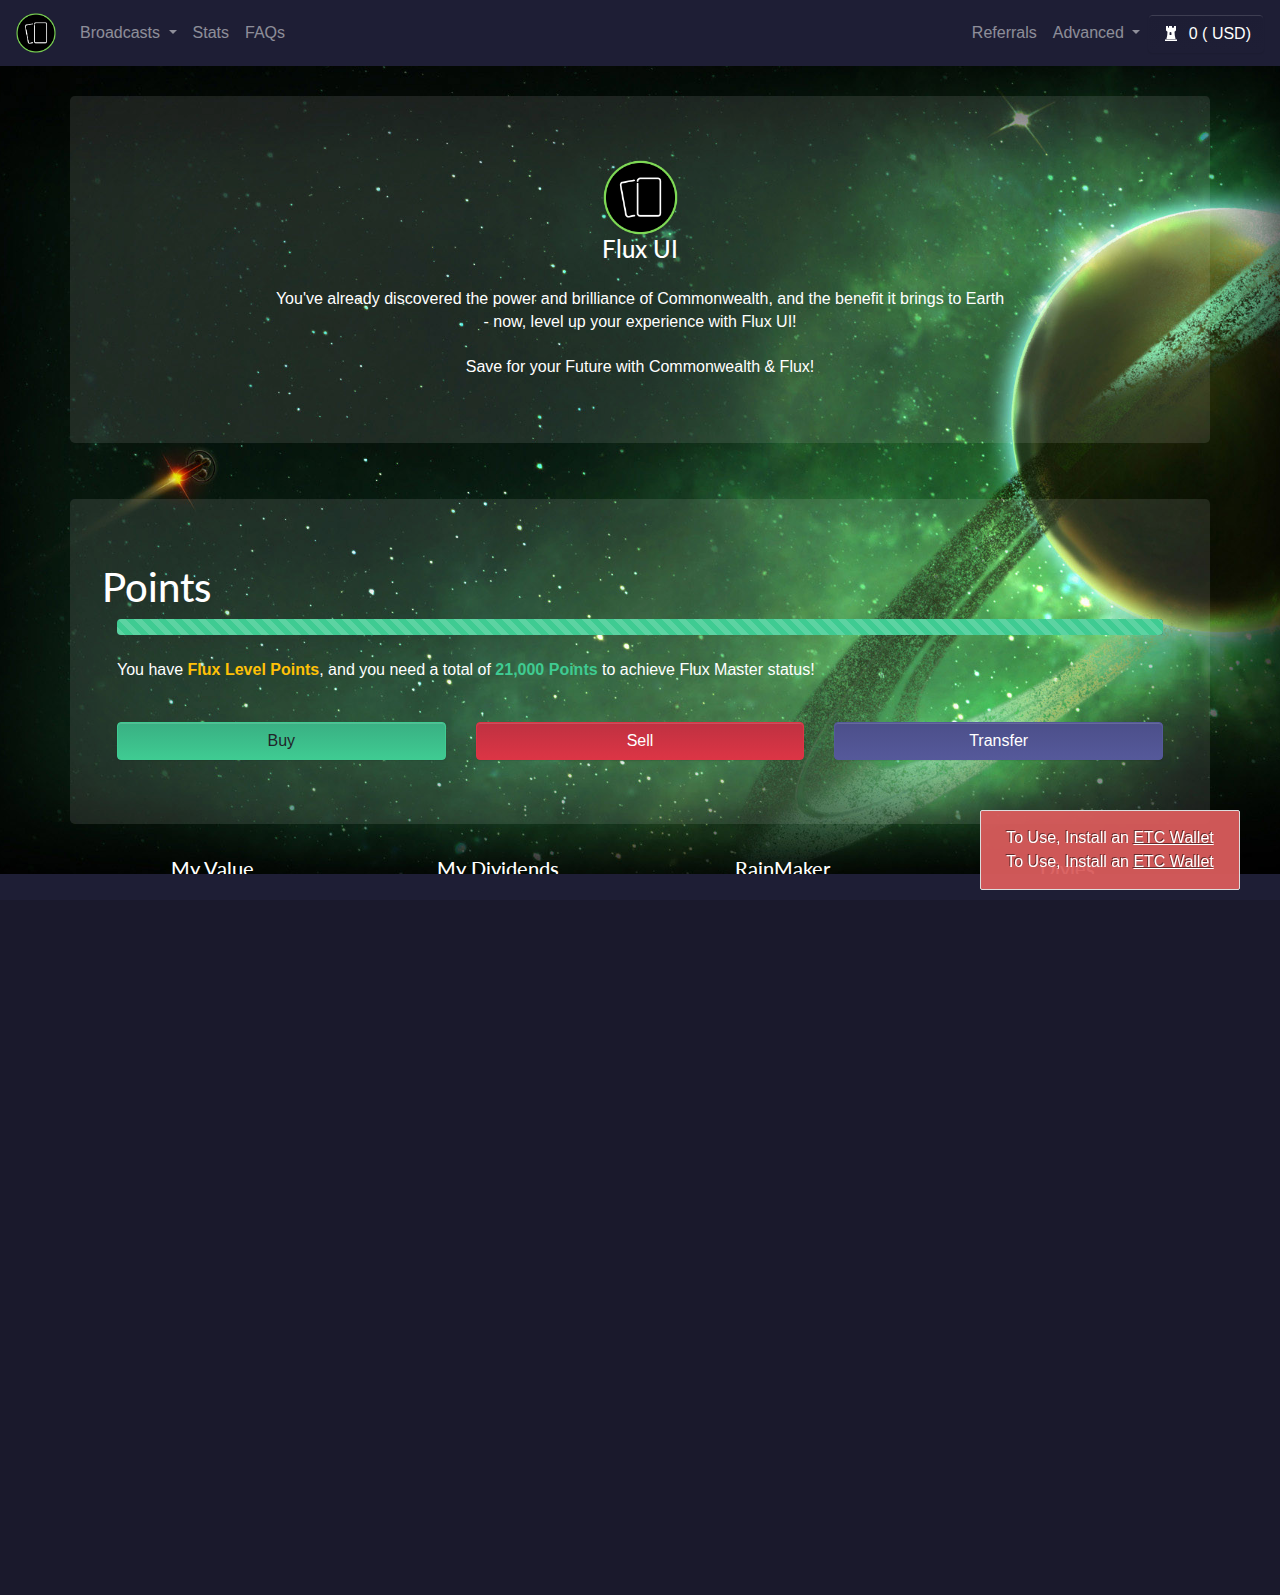
==== commit 5f37b509: "One More Time" ====
--- a/index.html
+++ b/index.html
@@ -141,15 +141,15 @@
                 
                 <div class="row">
                     <div class="col">
-                        <a class="btn btn-block btn-outline-success" href="#" data-toggle="modal" data-target="#buyTokensModal">Buy</a>
+                        <a class="btn btn-block btn-success" href="#" data-toggle="modal" data-target="#buyTokensModal">Buy</a>
                     </div>
                             
                     <div class="col">
-                        <a class="btn btn-block btn-outline-danger" href="#" data-toggle="modal" data-target="#sellTokensModal">Sell</a>
+                        <a class="btn btn-block btn-danger" href="#" data-toggle="modal" data-target="#sellTokensModal">Sell</a>
                     </div>
                             
                     <div class="col">
-                        <a class="btn btn-block btn-outline-primary" href="#" data-toggle="modal" data-target="#transferTokensModal">Transfer</a>
+                        <a class="btn btn-block btn-primary" href="#" data-toggle="modal" data-target="#transferTokensModal">Transfer</a>
                     </div>
                 </div>
             </div>
--- a/assets/css/powh5_style.css
+++ b/assets/css/powh5_style.css
@@ -3,7 +3,13 @@
     overflow-x: hidden;
 }
 
-
+body {
+  background: url('../img/wallpaper_1.jpg') no-repeat center center fixed;
+  -webkit-background-size: cover;
+  -moz-background-size: cover;
+  background-size: cover;
+  -o-background-size: cover;
+}
 
 .fluxElementDark1 {
     background-color: rgba(0,0,0,0.75);
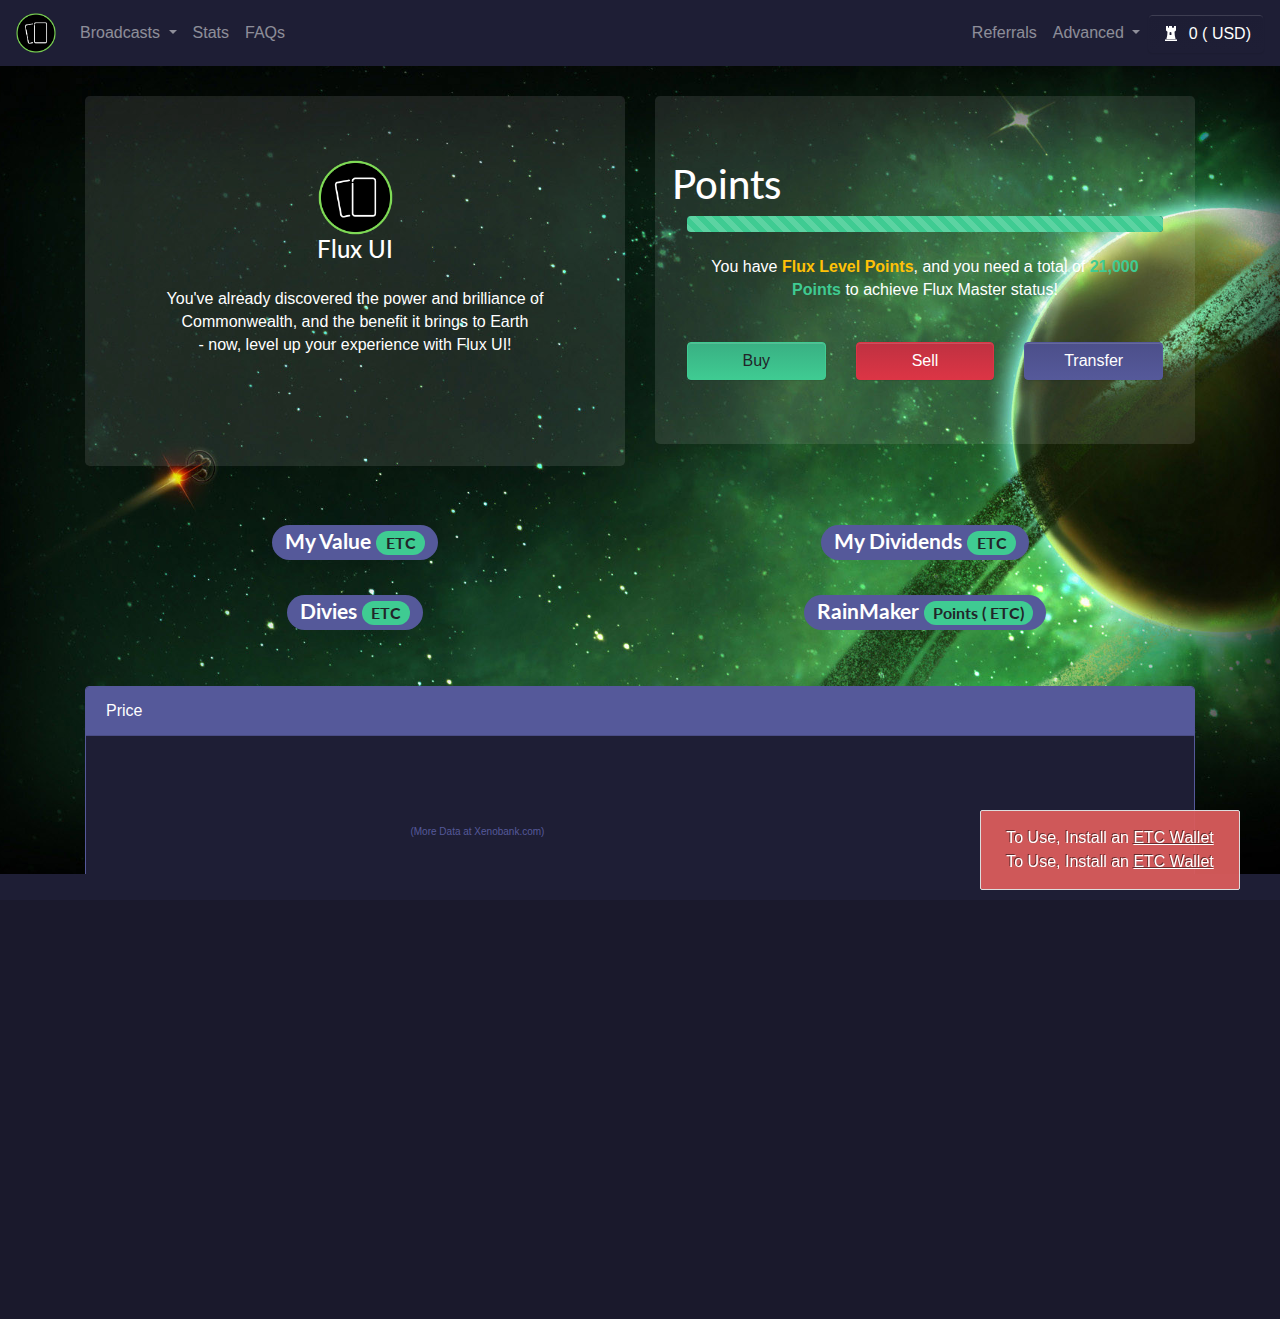
==== commit db008b7a: "theme fix for main page" ====
--- a/index.html
+++ b/index.html
@@ -21,13 +21,10 @@
     <!-- CSS -->
     <link rel="stylesheet" href="assets/css/semantic.min.css">
     <link rel="stylesheet" href="assets/css/alertify.min.css" />
-    
-  
-    
-    <!-- Default theme -->
+
     <link rel="stylesheet" href="assets/css/themes/default.min.css" />
     <link rel="stylesheet" href="assets/css/farmer.css" />
-    <link rel="stylesheet" href="assets/css/powh5_style.css" />
+    <link rel="stylesheet" href="assets/css/arcadium_style.css" />
     
     <!-- Plugins -->
     <link rel="stylesheet" href="assets/css/ekko-lightbox.min.css">
@@ -97,98 +94,110 @@
     <br />
     
     <div class="container">
-        <div class="row jumbotron">
-            <div class="container text-center">
-                <div class="row">
-                    <div class="col">
-                        <img src="./assets/img/logo_transparent.png" alt="Logo" style="width:75px;"><br />
-                        <h4>Flux UI</h4>
-                    </div>
-                </div>
+        <div class="row">
+            <div class="col-md-6">
+                <div class="container jumbotron text-center">
+                    <div class="row">
+                        <div class="col">
+                            <img src="./assets/img/logo_transparent.png" alt="Logo" style="width:75px;"><br />
+                            <h4>Flux UI</h4>
+                        </div>
+                    </div>
                 
-                <div class="row">
-                    <div class="col">
-                        <br />
-                        <p>
-                            You&apos;ve already discovered the power and brilliance of Commonwealth, and the benefit it brings to Earth<br />
-                            - now, level up your experience with Flux UI!
+                    <div class="row">
+                        <div class="col">
                             <br />
+                            <p>
+                                You&apos;ve already discovered the power and brilliance of Commonwealth, and the benefit it brings to Earth<br />
+                                - now, level up your experience with Flux UI!
+                                <br />
+                                <br />
+                                <br />
+                            </p>
+                        </div>
+                    </div>
+                </div>
+            </div>
+            
+            <div class="col-md-6">
+                <div class="container jumbotron text-center">
+                    <div class="row">
+                        <h1 class="text-center"><span id="myCropTokens"></span> Points</h1><br />
+                    </div>
+                
+                    <div class="row">
+                        <div class="col">
+                            <div class="progress">
+                                <div class='progress-bar bg-success progress-bar-striped progress-bar-animated' role='progressbar'  aria-valuemin='0' aria-valuemax='21000' id='fluxLevelBar' style="width: 100%"></div>
+                            </div>
                             <br />
-                            Save for your Future with Commonwealth &amp; Flux!
-                        </p>
+                        
+                            <p>You have <b class="text-warning"><span id="fluxLevelText">Flux Level</span> Points</b>, and you need a total of <b class="text-success">21,000 Points</b> to achieve Flux Master status!</p><br />
+                        </div>
+                    </div>
+                
+                    <div class="row">
+                        <div class="col">
+                            <a class="btn btn-block btn-success" href="#" data-toggle="modal" data-target="#buyTokensModal">Buy</a>
+                        </div>
+                            
+                        <div class="col">
+                            <a class="btn btn-block btn-danger" href="#" data-toggle="modal" data-target="#sellTokensModal">Sell</a>
+                        </div>
+                            
+                        <div class="col">
+                            <a class="btn btn-block btn-primary" href="#" data-toggle="modal" data-target="#transferTokensModal">Transfer</a>
+                        </div>
                     </div>
                 </div>
             </div>
         </div>
         <br />
         
-        <div class="row jumbotron">
-            <div class="container">
-                <div class="row">
-                    <h1><span id="myCropTokens"></span> Points</h1><br />
-                </div>
-                
-                <div class="row">
-                    <div class="col">
-                        <div class="progress">
-                            <div class='progress-bar bg-success progress-bar-striped progress-bar-animated' role='progressbar'  aria-valuemin='0' aria-valuemax='21000' id='fluxLevelBar' style="width: 100%"></div>
-                        </div>
-                        <br />
-                        
-                        <p>You have <b class="text-warning"><span id="fluxLevelText">Flux Level</span> Points</b>, and you need a total of <b class="text-success">21,000 Points</b> to achieve Flux Master status!</p><br />
-                    </div>
-                </div>
-                
-                <div class="row">
-                    <div class="col">
-                        <a class="btn btn-block btn-success" href="#" data-toggle="modal" data-target="#buyTokensModal">Buy</a>
-                    </div>
-                            
-                    <div class="col">
-                        <a class="btn btn-block btn-danger" href="#" data-toggle="modal" data-target="#sellTokensModal">Sell</a>
-                    </div>
-                            
-                    <div class="col">
-                        <a class="btn btn-block btn-primary" href="#" data-toggle="modal" data-target="#transferTokensModal">Transfer</a>
-                    </div>
-                </div>
-            </div>
-        </div>
-        
         <div class="row">
-            <div class="col-md-3">
-                <h5 class="text-center">
-                    My Value<br />
-                    <span class="badge badge-pill badge-primary"><span id="myETCValue" class=""></span> ETC</span>
+            <div class="col-md-6">
+                <h3 class="text-center">
+                    <span class="badge badge-pill badge-primary">
+                        My Value 
+                        <span class="badge badge-pill badge-success"><span id="myETCValue" class=""></span> ETC</span>
+                    </span>
                     <br />
-                </h5>
+                </h3>
                 <br />
             </div>
             
-            <div class="col-md-3">
-                <h5 class="text-center">
-                    My Dividends<br />
-                    <span class="badge badge-pill badge-primary"><span id="myCropDividends" class=""></span> ETC</span>
+            <div class="col-md-6">
+                <h3 class="text-center">
+                    <span class="badge badge-pill badge-primary">
+                        My Dividends 
+                        <span class="badge badge-pill badge-success"><span id="myCropDividends" class=""></span> ETC</span>
+                    </span>
                     <br />
-                </h5>
+                </h3>
                 <br />
             </div>
-
-            <div class="col-md-3">
-                <h5 class="text-center">
-                    RainMaker<br />
-                    <span class="badge badge-pill badge-primary"><span id="rainMakerTokens"></span> Points (<span id="rainMakerDividends"></span> ETC)</span>
+        </div>
+            
+        <div class="row">
+            <div class="col-md-6">
+                <h3 class="text-center">
+                    <span class="badge badge-pill badge-primary">
+                        Divies 
+                        <span class="badge badge-pill badge-success"><span id="diviesBalance"></span> ETC</span>
+                    </span>
                     <br />
-                </h5>
+                </h3>
                 <br />
             </div>
-            
-            <div class="col-md-3">
-                <h5 class="text-center">
-                    Divies<br />
-                    <span class="badge badge-pill badge-primary"><span id="diviesBalance"></span> ETC</span>
+
+            <div class="col-md-6">
+                <h3 class="text-center">
+                    <span class="badge badge-pill badge-primary">
+                        RainMaker 
+                        <span class="badge badge-pill badge-success"><span id="rainMakerTokens"></span> Points (<span id="rainMakerDividends"></span> ETC)</span>
+                    </span>
                     <br />
-                </h5>
+                </h3>
                 <br />
             </div>
         </div>
@@ -205,7 +214,6 @@
                 <div class="card border-primary">
                     <div class="card-header bg-primary text-white">Price</div>
                     <div class="card-body bg-dark">
-                        <small>(Over last 7 Days)</small>
                         <svg id="container"></svg>
                         <a href="https://www.xenobank.com/" target="_blank" style="font-size:10px;">(More Data at Xenobank.com)</a>
                     </div>
@@ -278,13 +286,14 @@
                             <div id="masternode" class="ui segments masternode hidden">
                                 <div class="link masternode">
                                     <a id="masternodeLink" href="/?ref=0x">https://flux.arcadium.network/index.html?ref=0x123456</a>
-                                    <button id="copyMNButton" class="btn btn-primary" data-clipboard-text="">
+                                    <button id="copyMNButton" class="btn btn-block btn-primary" data-clipboard-text="">
                                         <i class="copy icon"></i> Copy Address
                                     </button>
                                 </div>  
                             </div>
                             <p>API Key:
-                                <strong>33%</strong> of the community fee (3% of total) goes to the link creator when Points are bought with their link. <b>You must have 1 Point for your link to be active.</b> <a href="https://medium.com/@masterhax/how-do-referral-links-work-in-p3c-13c8242fd9d9" target="_blank">Learn more.</a>
+                                <strong>33%</strong> of the community fee (3% of total) goes to the link creator when Points are bought with their link. <b>You must have 1 Point for your link to be active.</b><br />
+                                <a class="btn btn-block btn-primary" href="https://medium.com/@masterhax/how-do-referral-links-work-in-p3c-13c8242fd9d9" target="_blank">Learn more</a>
                             </p>
                         </div>
                     </div>
--- a/assets/css/arcadium_style.css
+++ b/assets/css/arcadium_style.css
@@ -0,0 +1,20 @@
+html, body {
+    max-width: 100%;
+    overflow-x: hidden;
+}
+
+body {
+  background: url('../img/wallpaper_1.jpg') no-repeat center center fixed;
+  -webkit-background-size: cover;
+  -moz-background-size: cover;
+  background-size: cover;
+  -o-background-size: cover;
+}
+
+.fluxElementDark1 {
+    background-color: rgba(0,0,0,0.75);
+}
+
+.fluxElementDark2 {
+    background-color: rgba(0,0,0,0.15);
+}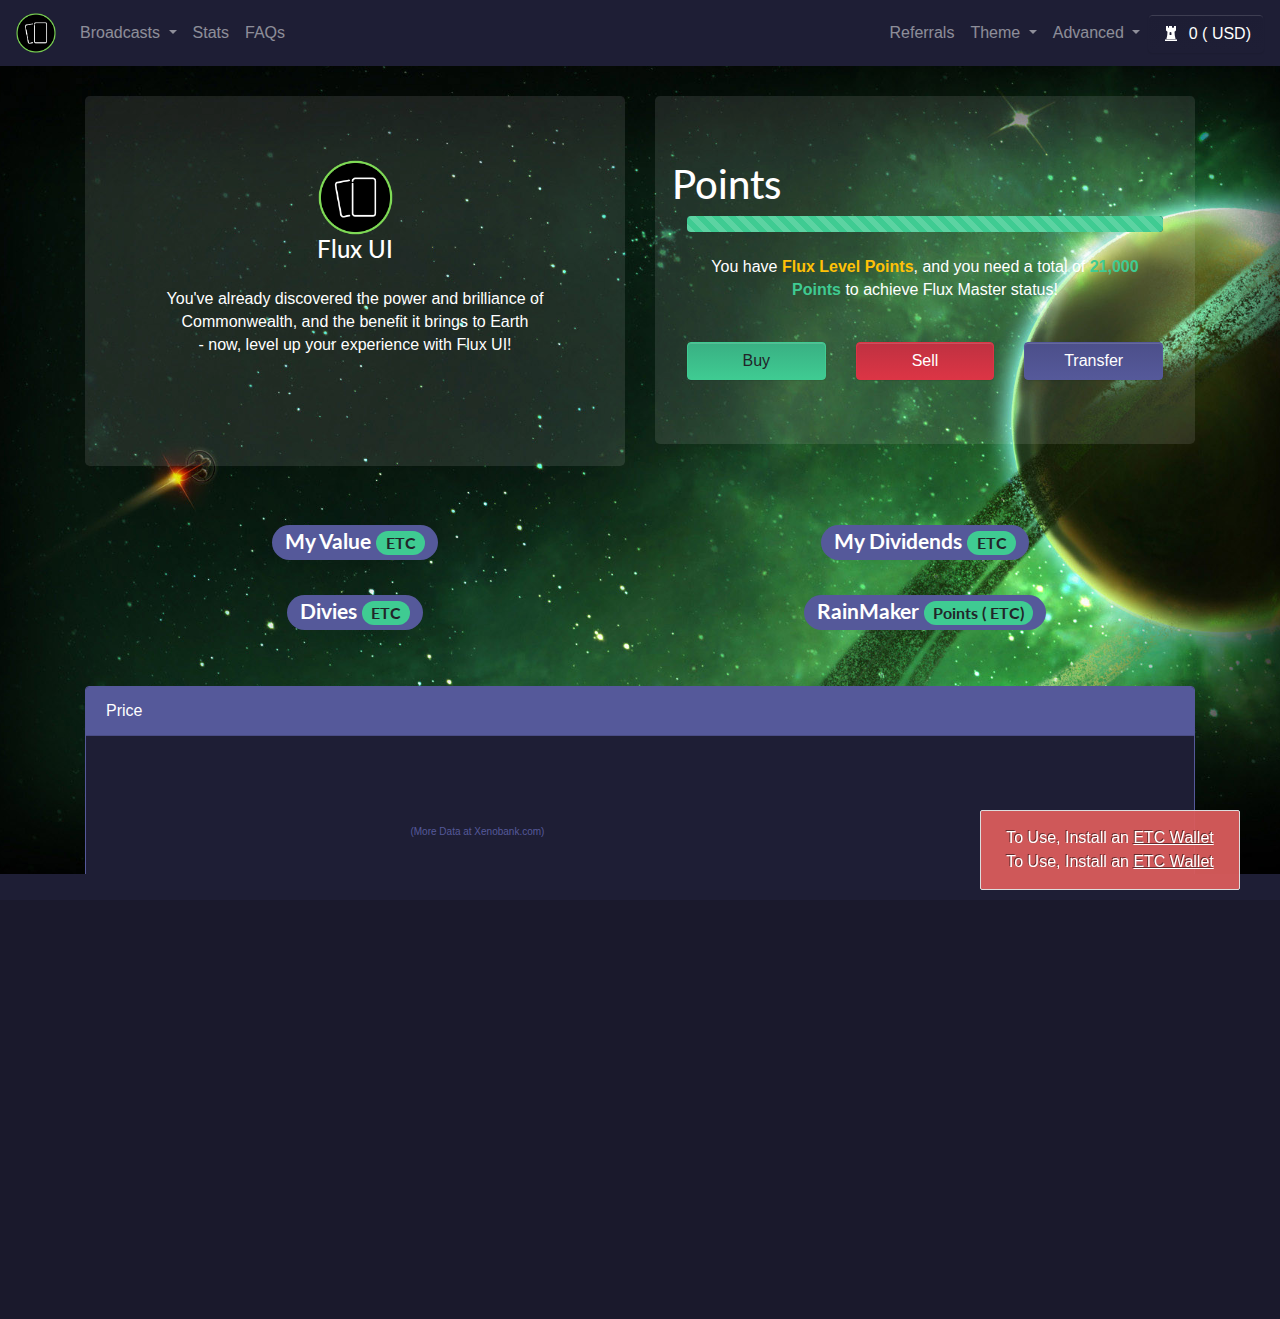
==== commit 1aa333cc: "Added theme menu" ====
--- a/index.html
+++ b/index.html
@@ -71,7 +71,21 @@
                 
                 <li class="nav-item dropdown">
                     <a id="navbarDropdown" class="nav-link dropdown-toggle" href="#" role="button" data-toggle="dropdown" aria-haspopup="true" aria-expanded="false" v-pre>
-                        Advanced <span class="caret"></span>
+                        <i class="fas fa-palette"></i> Theme <span class="caret"></span>
+                    </a>
+
+                    <div class="dropdown-menu dropdown-menu-right fluxElementDark2" aria-labelledby="navbarDropdown">
+                        <a class="dropdown-item" href="index.html"> Current</a>
+                        <a class="dropdown-item" href="classic.html"> Classic</a>
+                        <a class="dropdown-item" href="modern.html"> Modern</a>
+                        <a class="dropdown-item" href="future.html"> Future</a>
+                        <a class="dropdown-item" href="lostworlds.html"> Lost Worlds</a>
+                    </div>
+                </li>
+                
+                <li class="nav-item dropdown">
+                    <a id="navbarDropdown" class="nav-link dropdown-toggle" href="#" role="button" data-toggle="dropdown" aria-haspopup="true" aria-expanded="false" v-pre>
+                        <i class="fas fa-sliders-h"></i> Advanced <span class="caret"></span>
                     </a>
 
                     <div class="dropdown-menu dropdown-menu-right fluxElementDark2" aria-labelledby="navbarDropdown">
